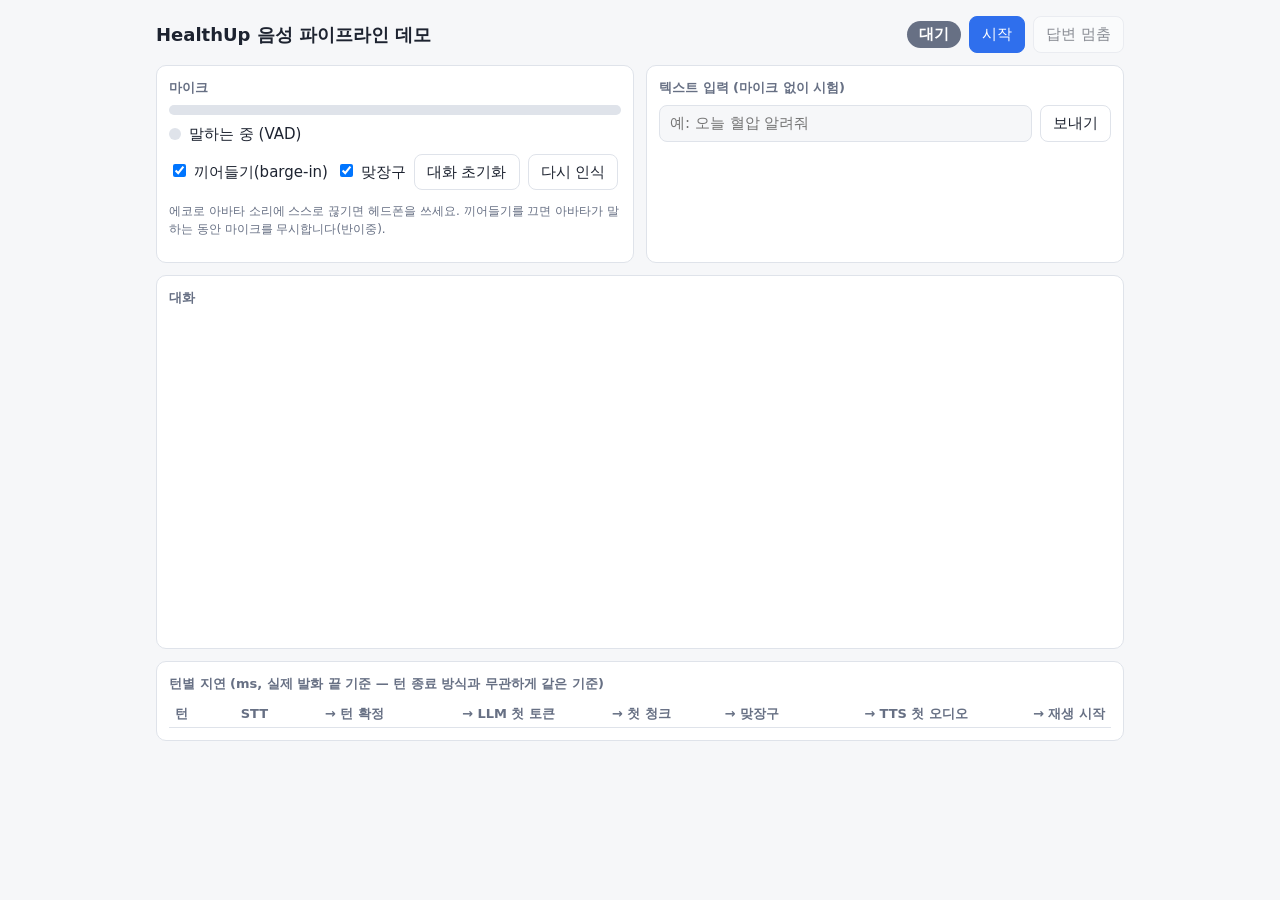
==== src/voice_pipeline/web/static/index.html @ a37fc3cc "feat: 어미+운율 턴 종료(TurnEndpointer), 실시간 판단 사유 표시·판단 로그, VoiceOnset·확정 직후 이어 붙이기 Co-Authored-By: Claude" ====
<!doctype html>
<html lang="ko">
<head>
<meta charset="utf-8">
<meta name="viewport" content="width=device-width, initial-scale=1">
<title>HealthUp 음성 파이프라인 데모</title>
<style>
:root { --bg:#f6f7f9; --card:#fff; --fg:#1d2330; --muted:#677084; --line:#dfe3ea; --accent:#2f6fed; --ok:#1f9d55; --warn:#d98a00; --bad:#d64545; }
@media (prefers-color-scheme: dark) {
  :root { --bg:#14171d; --card:#1d222b; --fg:#e6e9ef; --muted:#8e97aa; --line:#2d3441; --accent:#6c9bff; --ok:#46c27d; --warn:#f0b13a; --bad:#f06a6a; }
}
* { box-sizing: border-box; }
body { margin:0; background:var(--bg); color:var(--fg); font:15px/1.5 system-ui, "Noto Sans KR", sans-serif; }
main { max-width:1000px; margin:0 auto; padding:16px; display:grid; gap:12px; grid-template-columns: 1fr 1fr; }
header { grid-column:1/-1; display:flex; flex-wrap:wrap; gap:12px; align-items:center; justify-content:space-between; }
h1 { font-size:18px; margin:0; }
.card { background:var(--card); border:1px solid var(--line); border-radius:10px; padding:12px; }
.card h2 { font-size:13px; margin:0 0 8px; color:var(--muted); font-weight:600; }
.wide { grid-column:1/-1; }
button { font:inherit; padding:6px 12px; border:1px solid var(--line); border-radius:8px; background:var(--card); color:var(--fg); cursor:pointer; }
button.primary { background:var(--accent); color:#fff; border-color:var(--accent); }
button:disabled { opacity:.5; cursor:default; }
input[type=text] { font:inherit; padding:6px 10px; border:1px solid var(--line); border-radius:8px; background:var(--bg); color:var(--fg); flex:1; min-width:0; }
.row { display:flex; gap:8px; align-items:center; flex-wrap:wrap; }
.badge { padding:2px 12px; border-radius:99px; font-weight:600; color:#fff; background:var(--muted); }
.badge.listening { background:var(--ok); } .badge.thinking { background:var(--warn); }
.badge.speaking { background:var(--accent); } .badge.safety { background:var(--bad); }
.meter { height:10px; background:var(--line); border-radius:5px; overflow:hidden; }
.meter > div { height:100%; width:0; background:var(--ok); transition:width .05s linear; }
.dot { width:12px; height:12px; border-radius:50%; background:var(--line); display:inline-block; }
.dot.on { background:var(--bad); }
#log { height:320px; overflow-y:auto; display:flex; flex-direction:column; gap:6px; }
.msg { padding:6px 10px; border-radius:8px; max-width:85%; white-space:pre-wrap; }
.msg.user { align-self:flex-end; background:var(--accent); color:#fff; }
.msg.bot { align-self:flex-start; background:var(--bg); border:1px solid var(--line); }
.msg.cut::after { content:" (끊김)"; color:var(--bad); font-size:12px; }
.msg.merged { text-decoration:line-through; opacity:.6; }
.msg.merged::after { content:" (이어 붙임)"; text-decoration:none; display:inline-block; font-size:12px; }
.msg.alt { align-self:flex-end; background:var(--line); color:var(--muted); font-size:13px; }
.msg.judge { align-self:stretch; max-width:100%; background:none; color:var(--muted); font-size:12px; padding:0 4px; }
.epline { display:flex; flex-wrap:wrap; gap:6px 14px; align-items:center; font-size:13px; font-variant-numeric:tabular-nums; }
.epbar { flex:0 0 220px; height:8px; background:var(--line); border-radius:4px; overflow:hidden; }
.epbar > div { height:100%; width:0; background:var(--warn); }
.hint { color:var(--muted); font-size:12px; }
table { width:100%; border-collapse:collapse; font-size:13px; font-variant-numeric:tabular-nums; }
th, td { text-align:right; padding:3px 6px; border-bottom:1px solid var(--line); }
th:first-child, td:first-child { text-align:left; }
th { color:var(--muted); font-weight:600; }
@media (max-width:700px) { main { grid-template-columns:1fr; } }
</style>
</head>
<body>
<main>
  <header>
    <h1>HealthUp 음성 파이프라인 데모</h1>
    <div class="row">
      <span id="engines" class="hint"></span>
      <label id="voiceWrap" class="hint" hidden>목소리 <select id="voice"></select></label>
      <label id="sttWrap" class="hint" hidden>STT <select id="stt"></select></label>
      <label id="epWrap" class="hint" hidden>턴 종료 <select id="endpoint"></select></label>
      <span id="badge" class="badge">대기</span>
      <button id="start" class="primary">시작</button>
      <button id="stopAnswer" disabled>답변 멈춤</button>
    </div>
  </header>

  <section class="card wide" id="epCard" hidden>
    <div class="epline"><div class="epbar"><div id="epFill"></div></div><span id="epWait">-</span>
      <span id="epP">Smart Turn p -</span><span id="epEnd">어미 -</span><span id="epStt">STT -</span></div>
  </section>

  <section class="card">
    <h2>마이크</h2>
    <div class="meter"><div id="level"></div></div>
    <div class="row" style="margin-top:8px">
      <span id="vad" class="dot"></span><span>말하는 중 (VAD)</span>
    </div>
    <div class="row" style="margin-top:8px">
      <label><input type="checkbox" id="bargein" checked> 끼어들기(barge-in)</label>
      <label><input type="checkbox" id="backchannel" checked> 맞장구</label>
      <button id="reset">대화 초기화</button>
      <button id="retry" title="마지막 마이크 발화를 현재 STT로 다시 인식 (새 턴 없음)">다시 인식</button>
    </div>
    <p class="hint">에코로 아바타 소리에 스스로 끊기면 헤드폰을 쓰세요. 끼어들기를 끄면 아바타가 말하는 동안 마이크를 무시합니다(반이중).</p>
  </section>

  <section class="card">
    <h2>텍스트 입력 (마이크 없이 시험)</h2>
    <form id="form" class="row">
      <input type="text" id="text" placeholder="예: 오늘 혈압 알려줘" autocomplete="off">
      <button>보내기</button>
    </form>
    <p id="err" class="hint"></p>
  </section>

  <section class="card wide"><h2>대화</h2><div id="log"></div></section>

  <section class="card wide">
    <h2>턴별 지연 (ms, 실제 발화 끝 기준 — 턴 종료 방식과 무관하게 같은 기준)</h2>
    <table>
      <thead><tr><th>턴</th><th>STT</th><th>→ 턴 확정</th><th>→ LLM 첫 토큰</th><th>→ 첫 청크</th><th>→ 맞장구</th><th>→ TTS 첫 오디오</th><th>→ 재생 시작</th></tr></thead>
      <tbody id="lat"></tbody>
    </table>
  </section>
</main>
<script src="/static/app.js"></script>
</body>
</html>
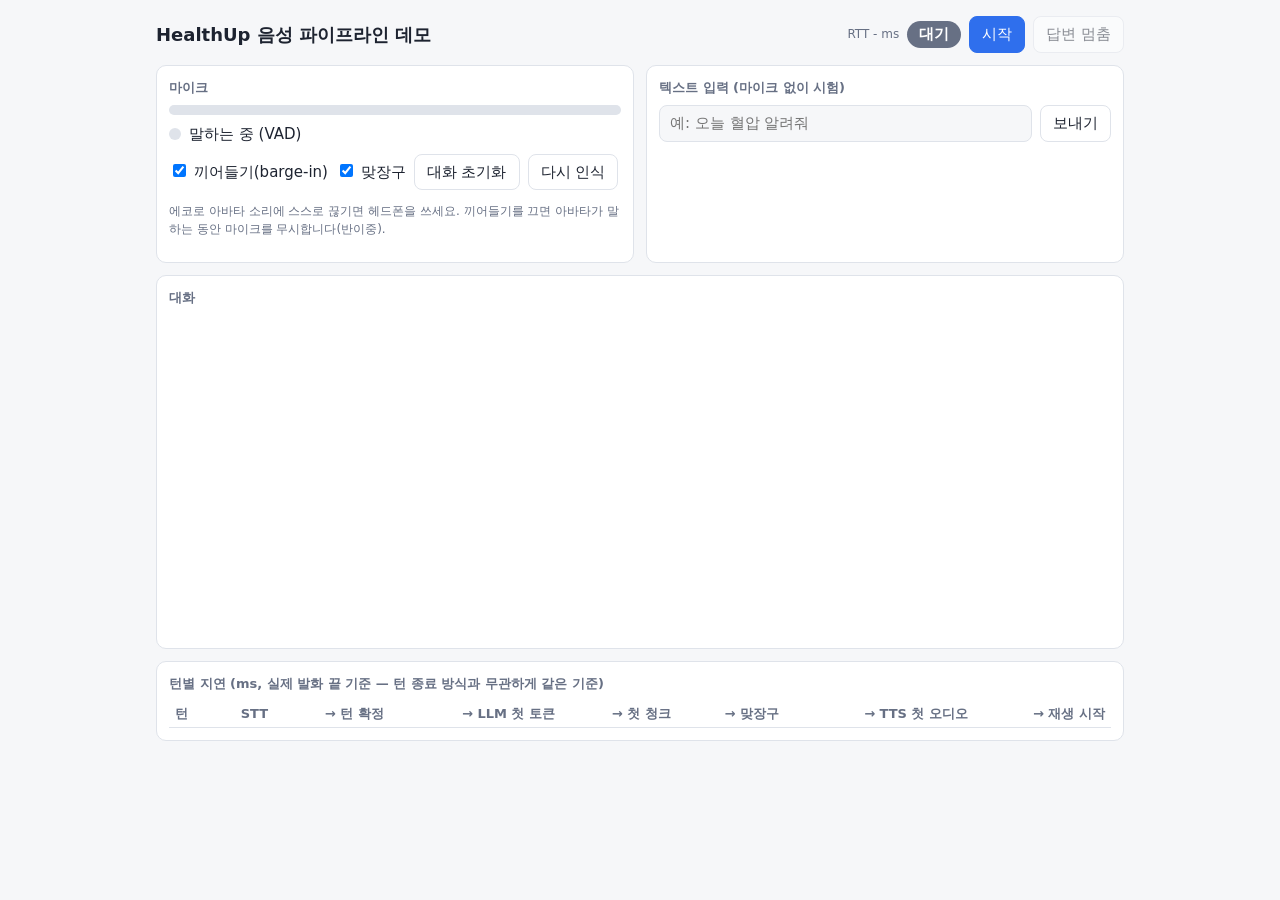
==== commit b739529a: "feat: 태블릿 원격 접속 — TLS·토큰 인증, ws 압축 끔, 자동 재연결, RTT 표시, 인증서 스크립트, net_probe - 비루프백 --host는 TLS와 토큰이 모두" ====
--- a/src/voice_pipeline/web/static/index.html
+++ b/src/voice_pipeline/web/static/index.html
@@ -58,6 +58,7 @@
       <label id="voiceWrap" class="hint" hidden>목소리 <select id="voice"></select></label>
       <label id="sttWrap" class="hint" hidden>STT <select id="stt"></select></label>
       <label id="epWrap" class="hint" hidden>턴 종료 <select id="endpoint"></select></label>
+      <span id="rtt" class="hint" title="서버까지 왕복 시간">RTT - ms</span>
       <span id="badge" class="badge">대기</span>
       <button id="start" class="primary">시작</button>
       <button id="stopAnswer" disabled>답변 멈춤</button>
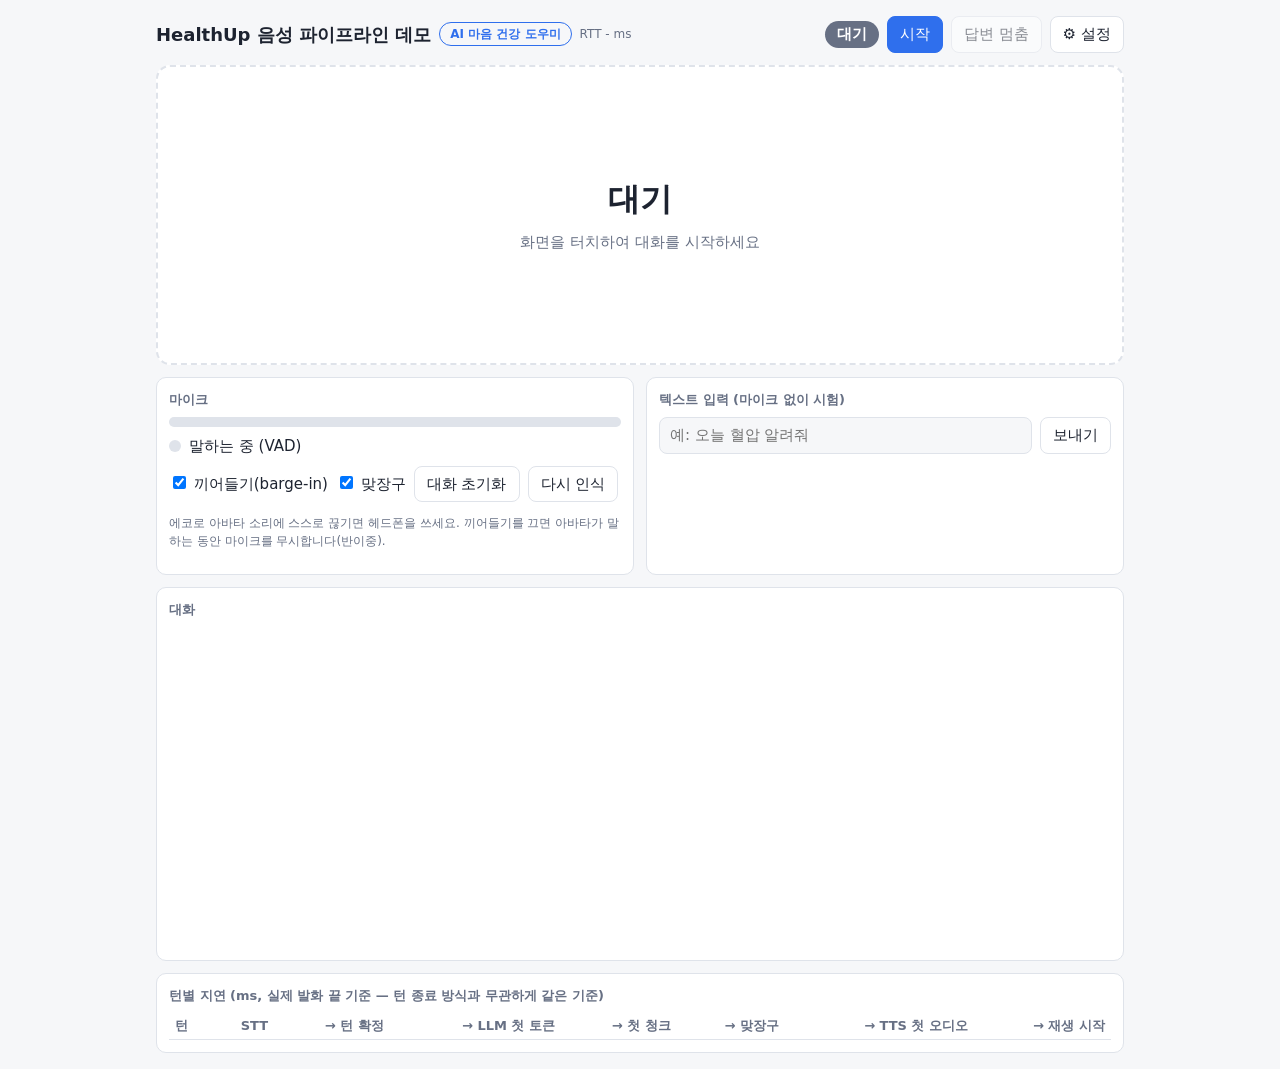
==== commit 73cfbbfc: "webapp A2: 화면 2모드, 개별 기능 설정 패널, AI 고지 경고, UI 검사" ====
--- a/src/voice_pipeline/web/static/index.html
+++ b/src/voice_pipeline/web/static/index.html
@@ -10,6 +10,7 @@
   :root { --bg:#14171d; --card:#1d222b; --fg:#e6e9ef; --muted:#8e97aa; --line:#2d3441; --accent:#6c9bff; --ok:#46c27d; --warn:#f0b13a; --bad:#f06a6a; }
 }
 * { box-sizing: border-box; }
+[hidden] { display: none !important; }
 body { margin:0; background:var(--bg); color:var(--fg); font:15px/1.5 system-ui, "Noto Sans KR", sans-serif; }
 main { max-width:1000px; margin:0 auto; padding:16px; display:grid; gap:12px; grid-template-columns: 1fr 1fr; }
 header { grid-column:1/-1; display:flex; flex-wrap:wrap; gap:12px; align-items:center; justify-content:space-between; }
@@ -46,31 +47,83 @@
 th, td { text-align:right; padding:3px 6px; border-bottom:1px solid var(--line); }
 th:first-child, td:first-child { text-align:left; }
 th { color:var(--muted); font-weight:600; }
+
+/* 2모드 및 자리표시 영역 (A2) */
+.notice-badge { background:transparent; color:var(--accent); border:1px solid var(--accent); font-size:12px; font-weight:600; padding:2px 10px; }
+.status-badge { background:var(--line); color:var(--fg); font-size:12px; padding:2px 8px; border-radius:6px; }
+.settings-panel { grid-column:1/-1; background:var(--card); border:1px solid var(--accent); border-radius:10px; padding:12px; }
+.avatar-card { grid-column:1/-1; min-height:300px; display:flex; flex-direction:column; align-items:center; justify-content:center; text-align:center; border:2px dashed var(--line); border-radius:14px; background:var(--card); cursor:pointer; padding:36px 16px; user-select:none; transition:all .15s ease; }
+.avatar-card:hover { border-color:var(--accent); background:var(--bg); }
+.avatar-card.running { border-style:solid; border-color:var(--ok); cursor:default; }
+.avatar-card.running:hover { background:var(--card); }
+.avatar-status { font-size:32px; font-weight:700; margin-bottom:8px; color:var(--fg); }
+.avatar-status.listening { color:var(--ok); }
+.avatar-status.thinking { color:var(--warn); }
+.avatar-status.speaking { color:var(--accent); }
+.avatar-status.safety { color:var(--bad); }
+.avatar-hint { color:var(--muted); font-size:15px; }
+.avatar-meter { width:240px; margin-top:16px; height:8px; }
+
 @media (max-width:700px) { main { grid-template-columns:1fr; } }
 </style>
 </head>
 <body>
 <main>
   <header>
-    <h1>HealthUp 음성 파이프라인 데모</h1>
     <div class="row">
-      <span id="engines" class="hint"></span>
+      <h1>HealthUp 음성 파이프라인 데모</h1>
+      <!-- 예외 1: AI 마음 건강 도우미 고지 -->
+      <span id="aiNotice" class="badge notice-badge">AI 마음 건강 도우미</span>
+      <!-- 예외 2: 카메라 / 대기 마이크 상태 -->
+      <span id="cameraBadge" class="status-badge" hidden>마이크 대기 중</span>
+      <!-- 예외 3: 연결 상태 및 RTT -->
+      <span id="connStatus" class="hint"><span id="rtt" title="서버까지 왕복 시간">RTT - ms</span></span>
+    </div>
+    <div class="row">
+      <span id="engines" class="hint" hidden></span>
       <label id="voiceWrap" class="hint" hidden>목소리 <select id="voice"></select></label>
       <label id="sttWrap" class="hint" hidden>STT <select id="stt"></select></label>
       <label id="epWrap" class="hint" hidden>턴 종료 <select id="endpoint"></select></label>
-      <span id="rtt" class="hint" title="서버까지 왕복 시간">RTT - ms</span>
       <span id="badge" class="badge">대기</span>
       <button id="start" class="primary">시작</button>
       <button id="stopAnswer" disabled>답변 멈춤</button>
+      <button id="settingsBtn" title="화면 및 기능 설정">⚙️ 설정</button>
     </div>
   </header>
 
+  <!-- 접이식 설정 패널 (⚙️) -->
+  <section class="card settings-panel wide" id="settingsPanel" hidden>
+    <h2>⚙️ 설정</h2>
+    <div class="row" style="margin-bottom:10px; gap:16px;">
+      <span style="font-weight:600; font-size:13px;">화면 모드:</span>
+      <label><input type="radio" name="mode" id="modeDemo" value="demo" checked> 데모 모드 (자리표시 화면)</label>
+      <label><input type="radio" name="mode" id="modeDev" value="dev"> 개발 모드 (개발 패널 표시)</label>
+    </div>
+    <div class="row" style="gap:14px; font-size:13px;">
+      <span style="font-weight:600">개별 기능:</span>
+      <label><input type="checkbox" id="prefWake" checked> 음성으로 시작 (대기 청취)</label>
+      <label><input type="checkbox" id="prefFace"> 얼굴 표정 감정 반영</label>
+      <label><input type="checkbox" id="prefAiNotice" checked> AI 고지 표시 (AI 마음 건강 도우미)</label>
+      <label><input type="checkbox" id="prefCameraBadge" checked> 카메라/마이크 상태 배지 표시</label>
+      <label><input type="checkbox" id="prefConnStatus" checked> 연결 상태 표시</label>
+      <label><input type="checkbox" id="prefDevInfo"> 개발 정보 패널 표시</label>
+    </div>
+  </section>
+
+  <!-- 데모 모드 자리표시 영역 (Avatar Placeholder) -->
+  <section class="card avatar-card wide" id="avatarCard">
+    <div id="avatarStatusText" class="avatar-status">대기</div>
+    <div id="avatarHint" class="avatar-hint">화면을 터치하여 대화를 시작하세요</div>
+    <div id="avatarVolWrap" class="meter avatar-meter" hidden><div id="avatarLevel"></div></div>
+  </section>
+
+  <!-- 개발 모드 카드들 (show_dev_info 또는 dev 모드에서만 표시, DOM에는 항상 유지) -->
   <section class="card wide" id="epCard" hidden>
     <div class="epline"><div class="epbar"><div id="epFill"></div></div><span id="epWait">-</span>
       <span id="epP">Smart Turn p -</span><span id="epEnd">어미 -</span><span id="epStt">STT -</span></div>
   </section>
 
-  <section class="card">
+  <section class="card" id="micCard">
     <h2>마이크</h2>
     <div class="meter"><div id="level"></div></div>
     <div class="row" style="margin-top:8px">
@@ -85,7 +138,7 @@
     <p class="hint">에코로 아바타 소리에 스스로 끊기면 헤드폰을 쓰세요. 끼어들기를 끄면 아바타가 말하는 동안 마이크를 무시합니다(반이중).</p>
   </section>
 
-  <section class="card">
+  <section class="card" id="textCard">
     <h2>텍스트 입력 (마이크 없이 시험)</h2>
     <form id="form" class="row">
       <input type="text" id="text" placeholder="예: 오늘 혈압 알려줘" autocomplete="off">
@@ -94,9 +147,9 @@
     <p id="err" class="hint"></p>
   </section>
 
-  <section class="card wide"><h2>대화</h2><div id="log"></div></section>
+  <section class="card wide" id="logCard"><h2>대화</h2><div id="log"></div></section>
 
-  <section class="card wide">
+  <section class="card wide" id="latCard">
     <h2>턴별 지연 (ms, 실제 발화 끝 기준 — 턴 종료 방식과 무관하게 같은 기준)</h2>
     <table>
       <thead><tr><th>턴</th><th>STT</th><th>→ 턴 확정</th><th>→ LLM 첫 토큰</th><th>→ 첫 청크</th><th>→ 맞장구</th><th>→ TTS 첫 오디오</th><th>→ 재생 시작</th></tr></thead>
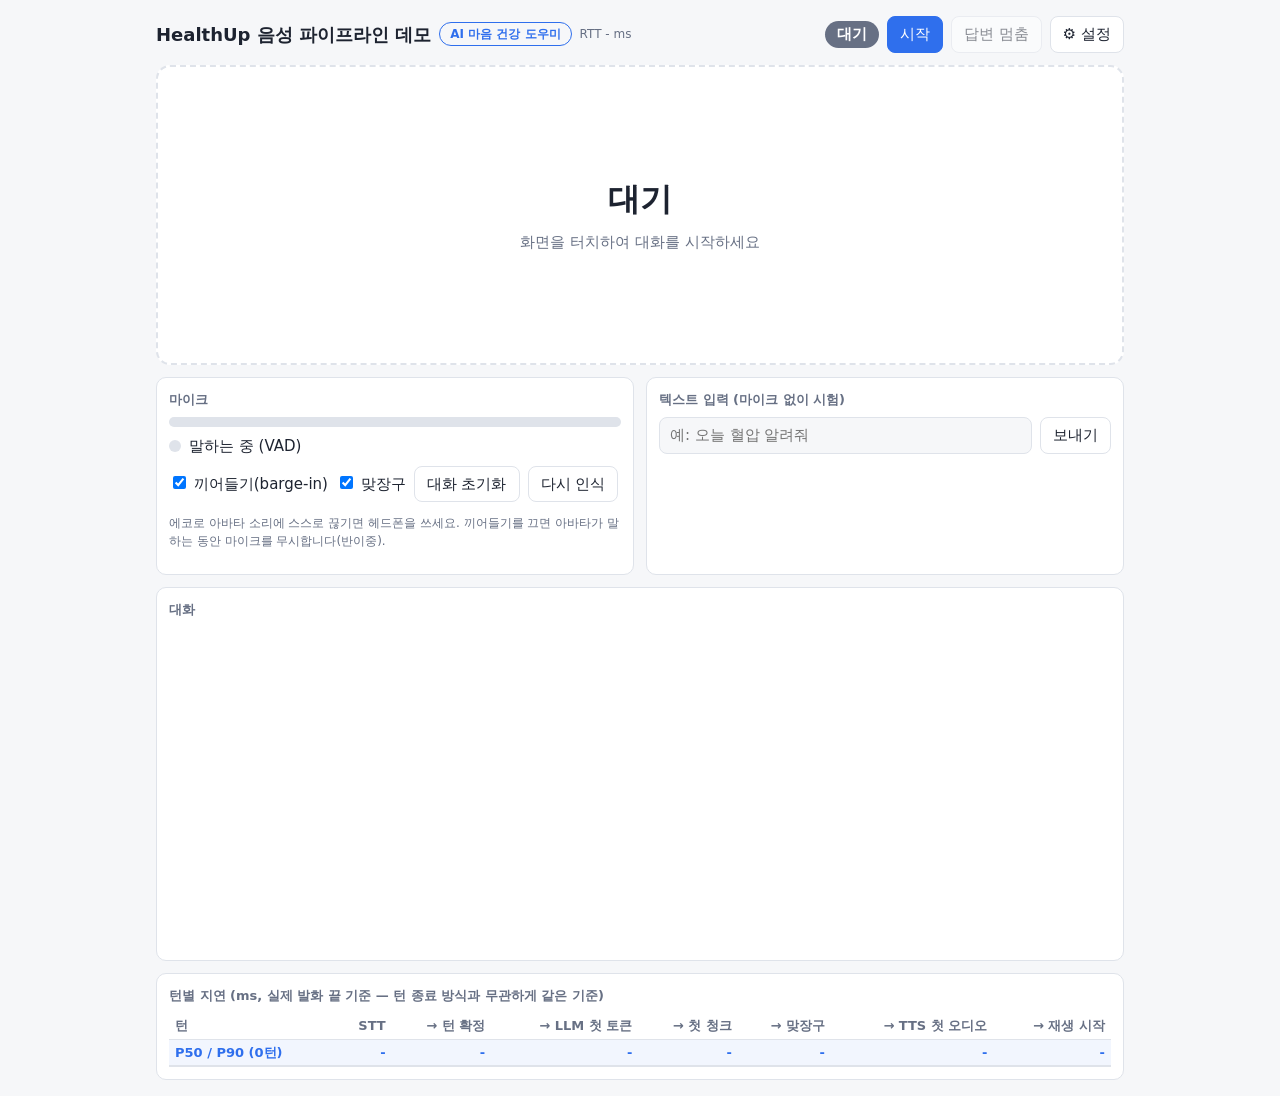
==== commit abe1ec76: "webapp B1: 개발 패널 확장(dev_event, 지연 P50/P90 요약, spoken_text 표시)" ====
--- a/src/voice_pipeline/web/static/index.html
+++ b/src/voice_pipeline/web/static/index.html
@@ -63,6 +63,12 @@
 .avatar-status.safety { color:var(--bad); }
 .avatar-hint { color:var(--muted); font-size:15px; }
 .avatar-meter { width:240px; margin-top:16px; height:8px; }
+
+/* B1 개발 패널 스타일 */
+.msg.dev { background:rgba(100,120,150,0.08); color:var(--muted); font-size:13px; font-family:ui-monospace, monospace; border-left:3px solid var(--accent); }
+.spoken-text { font-size:12px; color:var(--muted); margin-top:4px; font-style:italic; }
+.summary-row { background:rgba(47,111,237,0.06); font-weight:600; }
+.summary-row th, .summary-row td { border-bottom:2px solid var(--line); color:var(--accent); }
 
 @media (max-width:700px) { main { grid-template-columns:1fr; } }
 </style>
@@ -152,7 +158,19 @@
   <section class="card wide" id="latCard">
     <h2>턴별 지연 (ms, 실제 발화 끝 기준 — 턴 종료 방식과 무관하게 같은 기준)</h2>
     <table>
-      <thead><tr><th>턴</th><th>STT</th><th>→ 턴 확정</th><th>→ LLM 첫 토큰</th><th>→ 첫 청크</th><th>→ 맞장구</th><th>→ TTS 첫 오디오</th><th>→ 재생 시작</th></tr></thead>
+      <thead>
+        <tr><th>턴</th><th>STT</th><th>→ 턴 확정</th><th>→ LLM 첫 토큰</th><th>→ 첫 청크</th><th>→ 맞장구</th><th>→ TTS 첫 오디오</th><th>→ 재생 시작</th></tr>
+        <tr id="latSummary" class="summary-row">
+          <th id="latSumLabel">P50 / P90 (0턴)</th>
+          <td id="latSum_stt_ms">-</td>
+          <td id="latSum_turn_confirmed">-</td>
+          <td id="latSum_llm_first_token">-</td>
+          <td id="latSum_first_chunk">-</td>
+          <td id="latSum_backchannel">-</td>
+          <td id="latSum_tts_first_audio">-</td>
+          <td id="latSum_playback_start">-</td>
+        </tr>
+      </thead>
       <tbody id="lat"></tbody>
     </table>
   </section>
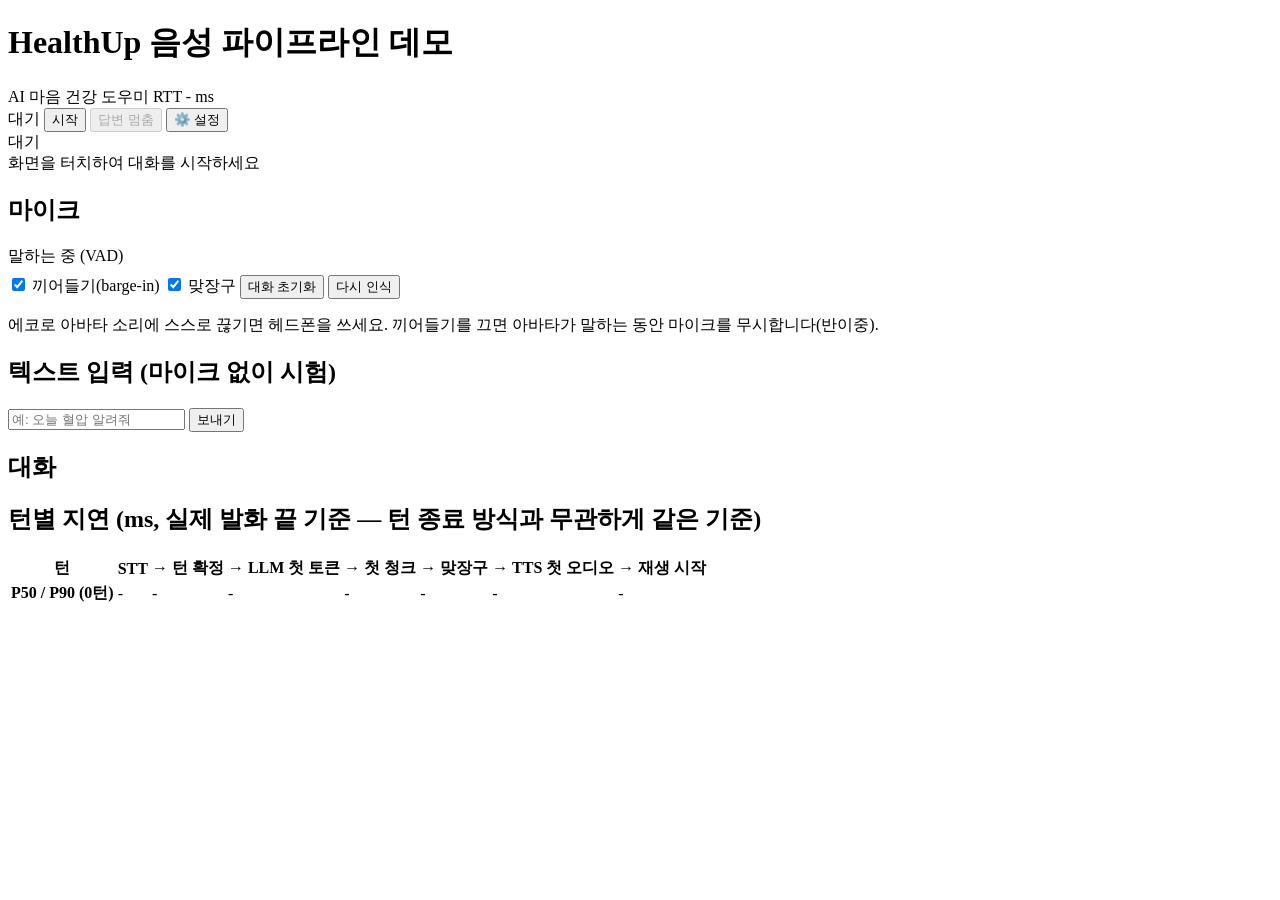
==== commit 9f2376ae: "web: 정적 파일에 수정 시각 쿼리와 no-store 를 붙인다 터널과 브라우저가 예전 app.js 를 주지 않게 한다. 화면 CSS는 app.css 로 나눈다.  Co-auth" ====
--- a/src/voice_pipeline/web/static/index.html
+++ b/src/voice_pipeline/web/static/index.html
@@ -4,74 +4,7 @@
 <meta charset="utf-8">
 <meta name="viewport" content="width=device-width, initial-scale=1">
 <title>HealthUp 음성 파이프라인 데모</title>
-<style>
-:root { --bg:#f6f7f9; --card:#fff; --fg:#1d2330; --muted:#677084; --line:#dfe3ea; --accent:#2f6fed; --ok:#1f9d55; --warn:#d98a00; --bad:#d64545; }
-@media (prefers-color-scheme: dark) {
-  :root { --bg:#14171d; --card:#1d222b; --fg:#e6e9ef; --muted:#8e97aa; --line:#2d3441; --accent:#6c9bff; --ok:#46c27d; --warn:#f0b13a; --bad:#f06a6a; }
-}
-* { box-sizing: border-box; }
-[hidden] { display: none !important; }
-body { margin:0; background:var(--bg); color:var(--fg); font:15px/1.5 system-ui, "Noto Sans KR", sans-serif; }
-main { max-width:1000px; margin:0 auto; padding:16px; display:grid; gap:12px; grid-template-columns: 1fr 1fr; }
-header { grid-column:1/-1; display:flex; flex-wrap:wrap; gap:12px; align-items:center; justify-content:space-between; }
-h1 { font-size:18px; margin:0; }
-.card { background:var(--card); border:1px solid var(--line); border-radius:10px; padding:12px; }
-.card h2 { font-size:13px; margin:0 0 8px; color:var(--muted); font-weight:600; }
-.wide { grid-column:1/-1; }
-button { font:inherit; padding:6px 12px; border:1px solid var(--line); border-radius:8px; background:var(--card); color:var(--fg); cursor:pointer; }
-button.primary { background:var(--accent); color:#fff; border-color:var(--accent); }
-button:disabled { opacity:.5; cursor:default; }
-input[type=text] { font:inherit; padding:6px 10px; border:1px solid var(--line); border-radius:8px; background:var(--bg); color:var(--fg); flex:1; min-width:0; }
-.row { display:flex; gap:8px; align-items:center; flex-wrap:wrap; }
-.badge { padding:2px 12px; border-radius:99px; font-weight:600; color:#fff; background:var(--muted); }
-.badge.listening { background:var(--ok); } .badge.thinking { background:var(--warn); }
-.badge.speaking { background:var(--accent); } .badge.safety { background:var(--bad); }
-.meter { height:10px; background:var(--line); border-radius:5px; overflow:hidden; }
-.meter > div { height:100%; width:0; background:var(--ok); transition:width .05s linear; }
-.dot { width:12px; height:12px; border-radius:50%; background:var(--line); display:inline-block; }
-.dot.on { background:var(--bad); }
-#log { height:320px; overflow-y:auto; display:flex; flex-direction:column; gap:6px; }
-.msg { padding:6px 10px; border-radius:8px; max-width:85%; white-space:pre-wrap; }
-.msg.user { align-self:flex-end; background:var(--accent); color:#fff; }
-.msg.bot { align-self:flex-start; background:var(--bg); border:1px solid var(--line); }
-.msg.cut::after { content:" (끊김)"; color:var(--bad); font-size:12px; }
-.msg.merged { text-decoration:line-through; opacity:.6; }
-.msg.merged::after { content:" (이어 붙임)"; text-decoration:none; display:inline-block; font-size:12px; }
-.msg.alt { align-self:flex-end; background:var(--line); color:var(--muted); font-size:13px; }
-.msg.judge { align-self:stretch; max-width:100%; background:none; color:var(--muted); font-size:12px; padding:0 4px; }
-.epline { display:flex; flex-wrap:wrap; gap:6px 14px; align-items:center; font-size:13px; font-variant-numeric:tabular-nums; }
-.epbar { flex:0 0 220px; height:8px; background:var(--line); border-radius:4px; overflow:hidden; }
-.epbar > div { height:100%; width:0; background:var(--warn); }
-.hint { color:var(--muted); font-size:12px; }
-table { width:100%; border-collapse:collapse; font-size:13px; font-variant-numeric:tabular-nums; }
-th, td { text-align:right; padding:3px 6px; border-bottom:1px solid var(--line); }
-th:first-child, td:first-child { text-align:left; }
-th { color:var(--muted); font-weight:600; }
-
-/* 2모드 및 자리표시 영역 (A2) */
-.notice-badge { background:transparent; color:var(--accent); border:1px solid var(--accent); font-size:12px; font-weight:600; padding:2px 10px; }
-.status-badge { background:var(--line); color:var(--fg); font-size:12px; padding:2px 8px; border-radius:6px; }
-.settings-panel { grid-column:1/-1; background:var(--card); border:1px solid var(--accent); border-radius:10px; padding:12px; }
-.avatar-card { grid-column:1/-1; min-height:300px; display:flex; flex-direction:column; align-items:center; justify-content:center; text-align:center; border:2px dashed var(--line); border-radius:14px; background:var(--card); cursor:pointer; padding:36px 16px; user-select:none; transition:all .15s ease; }
-.avatar-card:hover { border-color:var(--accent); background:var(--bg); }
-.avatar-card.running { border-style:solid; border-color:var(--ok); cursor:default; }
-.avatar-card.running:hover { background:var(--card); }
-.avatar-status { font-size:32px; font-weight:700; margin-bottom:8px; color:var(--fg); }
-.avatar-status.listening { color:var(--ok); }
-.avatar-status.thinking { color:var(--warn); }
-.avatar-status.speaking { color:var(--accent); }
-.avatar-status.safety { color:var(--bad); }
-.avatar-hint { color:var(--muted); font-size:15px; }
-.avatar-meter { width:240px; margin-top:16px; height:8px; }
-
-/* B1 개발 패널 스타일 */
-.msg.dev { background:rgba(100,120,150,0.08); color:var(--muted); font-size:13px; font-family:ui-monospace, monospace; border-left:3px solid var(--accent); }
-.spoken-text { font-size:12px; color:var(--muted); margin-top:4px; font-style:italic; }
-.summary-row { background:rgba(47,111,237,0.06); font-weight:600; }
-.summary-row th, .summary-row td { border-bottom:2px solid var(--line); color:var(--accent); }
-
-@media (max-width:700px) { main { grid-template-columns:1fr; } }
-</style>
+<link rel="stylesheet" href="/static/app.css">
 </head>
 <body>
 <main>
@@ -153,7 +86,45 @@
     <p id="err" class="hint"></p>
   </section>
 
-  <section class="card wide" id="logCard"><h2>대화</h2><div id="log"></div></section>
+  <div id="talkStage" class="wide">
+    <section class="card" id="logCard"><h2>대화</h2><div id="log"></div></section>
+    <section class="card" id="faceStage" hidden>
+      <div id="facePreview">
+        <video id="faceVideo" autoplay playsinline muted></video>
+        <canvas id="faceOverlay"></canvas>
+      </div>
+      <div id="faceHud" hidden>
+        <h2>얼굴과 감정 인식 상태</h2>
+        <dl>
+          <dt>얼굴 검출</dt><dd id="faceHudDetected">없음</dd>
+          <dt>신뢰도</dt><dd id="faceHudScore">없음</dd>
+          <dt>얼굴 수</dt><dd id="faceHudCount">0</dd>
+          <dt>감정</dt><dd id="faceHudEmotions">없음</dd>
+          <dt>처리 속도</dt><dd id="faceHudFps">없음</dd>
+          <dt>마지막 요약</dt><dd id="faceHudLast">아직 없음</dd>
+          <dt>엔진</dt><dd id="faceHudEngine">없음</dd>
+          <dt>카메라</dt><dd id="faceHudCamera">대기</dd>
+        </dl>
+      </div>
+    </section>
+  </div>
+
+  <!-- 얼굴 표정 분석 동의 모달 (§4.4) -->
+  <div id="faceConsentModal" class="modal-overlay" hidden>
+    <div class="modal-card">
+      <h3 style="margin:0 0 10px; font-size:16px;">📷 카메라 및 얼굴 표정 분석 동의</h3>
+      <p style="font-size:14px; line-height:1.6; margin:0 0 16px; color:var(--fg);">
+        카메라를 켜도 될까요?<br>
+        표정으로 기분을 짐작해 대답에 참고합니다.<br>
+        <strong>영상은 브라우저 메모리에서만 처리되며 저장하거나 서버로 전송하지 않습니다.</strong><br>
+        동의하지 않아도 음성 대화는 정상적으로 이용하실 수 있습니다.
+      </p>
+      <div class="row" style="justify-content:flex-end; gap:10px;">
+        <button id="btnFaceConsentReject">동의 안 함</button>
+        <button id="btnFaceConsentAgree" class="primary">동의하고 켜기</button>
+      </div>
+    </div>
+  </div>
 
   <section class="card wide" id="latCard">
     <h2>턴별 지연 (ms, 실제 발화 끝 기준 — 턴 종료 방식과 무관하게 같은 기준)</h2>
@@ -175,6 +146,8 @@
     </table>
   </section>
 </main>
+<script src="/static/vendor/face-api/face-api.js"></script>
+<script src="/static/face-hud.js"></script>
 <script src="/static/app.js"></script>
 </body>
 </html>
